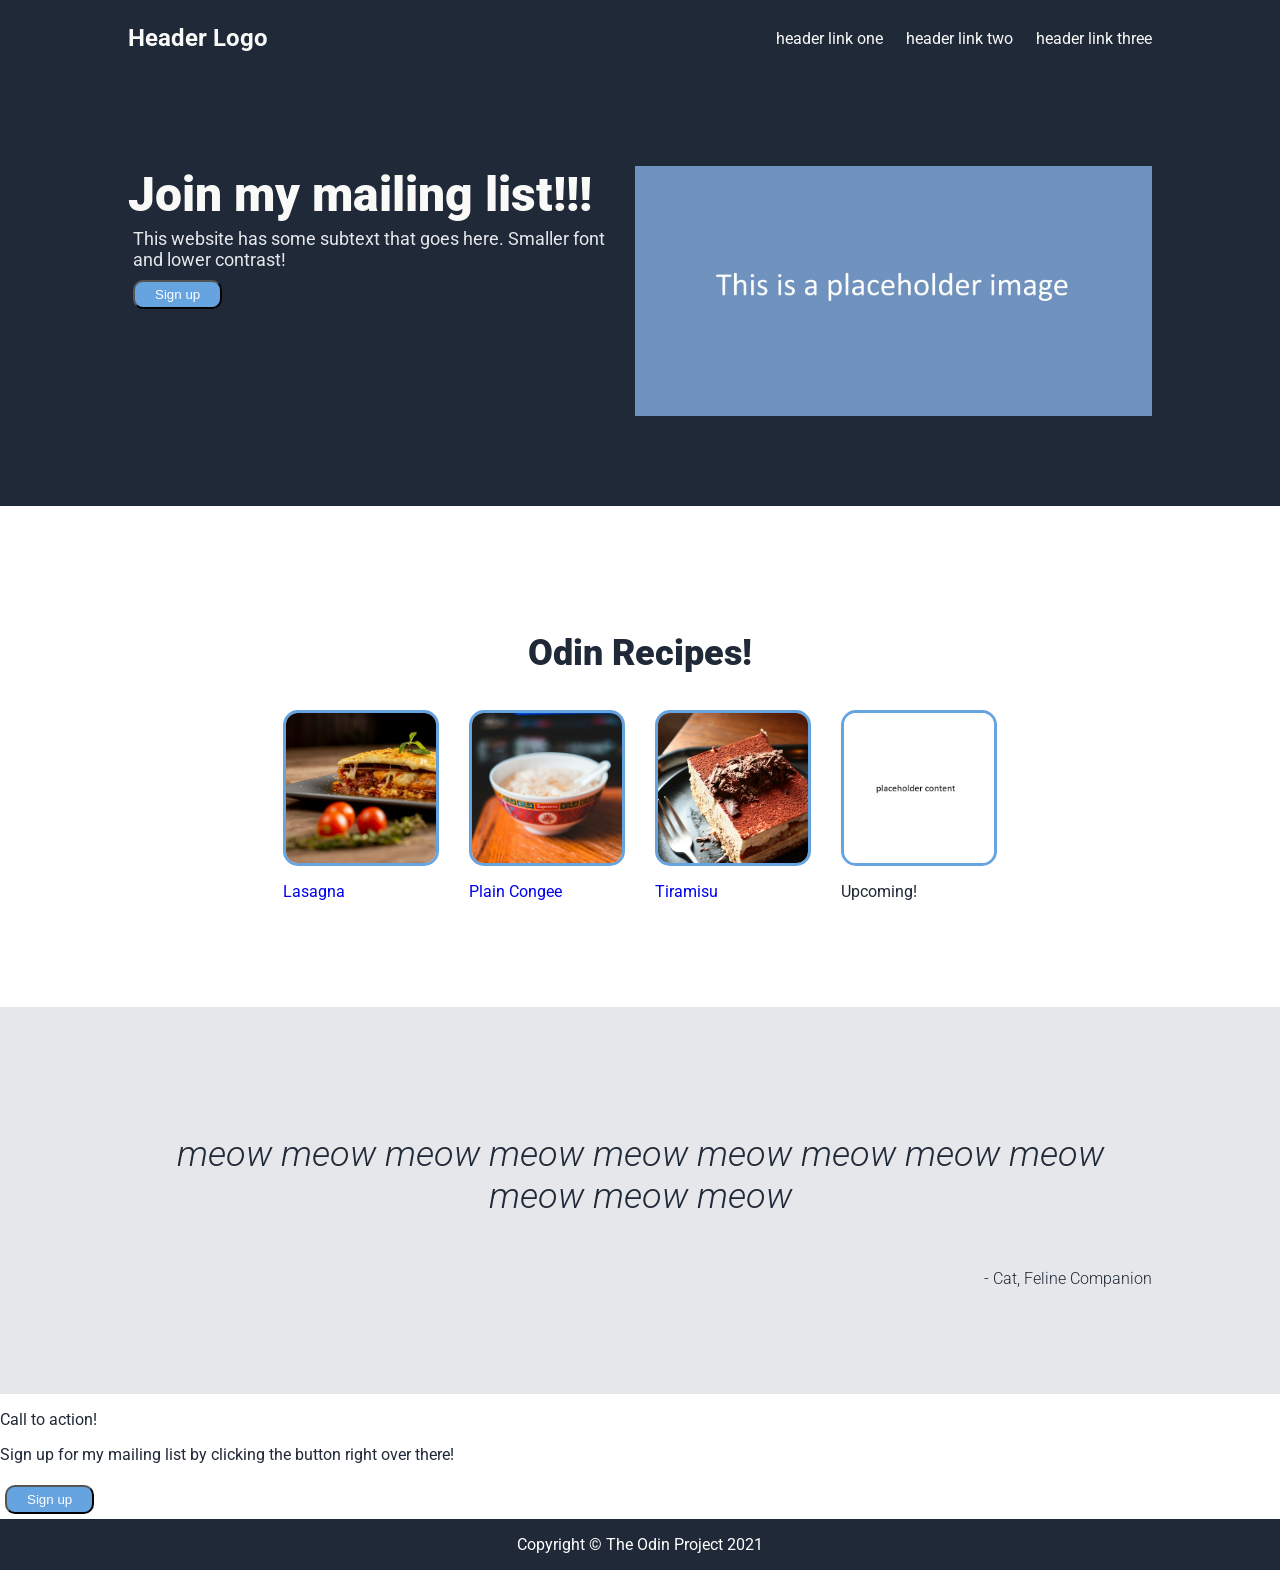
==== index.html @ 121e1ec6 "Merge branch 'develop' into ui/landing-page/footer" ====
<!DOCTYPE html>
<html lang="en">
    <head>
        <meta charset="UTF-8">
        <title>Recipe Collection</title>
        <meta name="viewport" content="width=device-width, initial-scale=1.0">
        <link rel="stylesheet" href="styles.css">
    </head>
    <body>
        <header>
            <div class="container">
                <p id="logo">Header Logo</p>
                <ul class="links">
                    <li>header link one</li>
                    <li>header link two</li>
                    <li>header link three</li>
                </ul>
            </div>
        </header>

        <div class="hero-1">
            <div class="container">
                <div>
                    <p class="hero-main">Join my mailing list!!!</p>
                    <p class="hero-subtext">This website has some subtext that goes here. Smaller font and lower contrast!</p>
                    <button class="signup">Sign up</button>
                </div>
                <img class="long" src="resources/placeholder_long.jpg">
            </div>
        </div>

        <div class="hero-2">
            <div class="container horizont">
                <p id="info-heading">Odin Recipes!</p>
                <div class="container fit">
                    <div class="info-box">
                        <img class="square" src="resources/joe-boshra-lasagna.jpg">
                        <p><a href="recipes/lasagna.html">Lasagna</a></p>
                    </div>
                    <div class="info-box">
                        <img class="square" src="resources/erik-mclean-congee.jpg">
                        <p><a href="recipes/congee.html">Plain Congee</a></p>
                    </div>
                    <div class="info-box">
                        <img class="square" src="resources/jay-tiramisu.jpg">
                        <p><a href="recipes/tiramisu.html">Tiramisu</a></p>
                    </div>
                    <div class="info-box">
                        <img class="square" src="resources/placeholder_square.jpg">
                        <p><a>Upcoming!</a></p>
                    </div>
                </div>
            </div>
        </div>

        <div class="quote-container">
            <div class="container horizont">
                <p class="quote">meow meow meow meow meow meow meow meow meow meow meow meow</p>
                <p class="source">- Cat, Feline Companion</p>
            </div>
        </div>
        
        <div class="action-container">
            <p>Call to action!</p>
            <p>Sign up for my mailing list by clicking the button right over there!</p>
            <button class="signup">Sign up</button>
        </div>

        <footer>
            <div class="container middle footer-text">
                <p>Copyright &copy; The Odin Project 2021</p>
            </div>
        </footer>
    </body>
</html>
---- styles.css ----
@import url('https://fonts.googleapis.com/css2?family=Roboto&display=swap');

/* Universal */
p, ul.links {
    font-family: Roboto, Arial, Helvetica, sans-serif;
    color: #1F2937;
}

body {
    display: flex;
    flex-direction: column;
    width: 100%;
    margin: 0;
}

.container {
    display: flex;
    width: 80%;
    justify-content: space-between;
}

/* Header */
header {
    display: flex;
    flex-direction: row;
    background: #1F2937;
    justify-content: center;
}

p#logo {
    color: #F9FAF8;
    font-size: 24px;
    font-weight: bolder;
    white-space: nowrap;
}

ul.links {
    list-style-type: none;
    text-decoration: none;
    display: flex;
    flex-direction: row;
    justify-content: right;
    align-items: center;
    width: fit-content;
}

li {
    color: #F9FAF8;
    width:fit-content;
    white-space: nowrap;
    padding-left: 7%;
}

/* Hero section 1 */
div.hero-1 {
    display: flex;
    align-content: center;
    justify-content: center;
    background: #1F2937;
    padding: 90px 0px;
}

p.hero-main {
    color: #F9FAF8;
    font-size: 48px;
    font-weight: 900;
    margin: 0;
}

p.hero-subtext {
    color: #E5E7EB;
    font-size: 18px;
    margin: 5px;
}

img.long {
    height: 250px;
    width: auto;
}

button.signup {
    background: #65a4e0;
    color: white;
    padding: 5px 20px;
    border-radius: 10px;
    margin: 5px;
}

/* Hero section 2 */
div.hero-2 {
    display: flex;
    align-content: center;
    justify-content: center;
    padding: 90px 0px;
}

.horizont {
    flex-direction: column;
}

.fit {
    width: 100%;
    justify-content: center;
}

.info-box {
    display: flex;
    flex-direction: column;
    justify-content: center;
    padding: 0px 15px;
}

p#info-heading {
    font-size: 36px;
    color: #1F2937;
    font-weight: 900;
    text-align: center;
}

.info-links {
    list-style-type: none;
    text-decoration: none;
    display: flex;
    /* flex-direction: row; */
    /* justify-content: right;
    align-items: center;
    width: fit-content; */
}

.square {
    height: 150px;
    width: 150px;
    border-style: solid;
    border-color: #65a4e0;
    border-width: 3px;
    border-radius: 15px;
    /* margin: 20px; */
}

img.square {
    object-fit: cover;
    object-position: center;
}

p > a {
    display: flex;
    align-items: end;
    text-decoration: none;
    text-align: right;
}

/* Quote section */
div.quote-container {
    display: flex;
    align-content: center;
    justify-content: center;
    background: #E5E7EB;
    padding: 90px 0px;
}

.quote {
    font-style: italic;
    font-size: 36px;
    font-weight: 300;
    text-align: center;
}
.source {
    text-align: right;
    font-weight: 300;
}

/* Footer section */
footer {
    display: flex;
    justify-content: center;
    background: #1F2937;
}

.footer-text > p {
    color: white
}

.middle {
    justify-content: center;
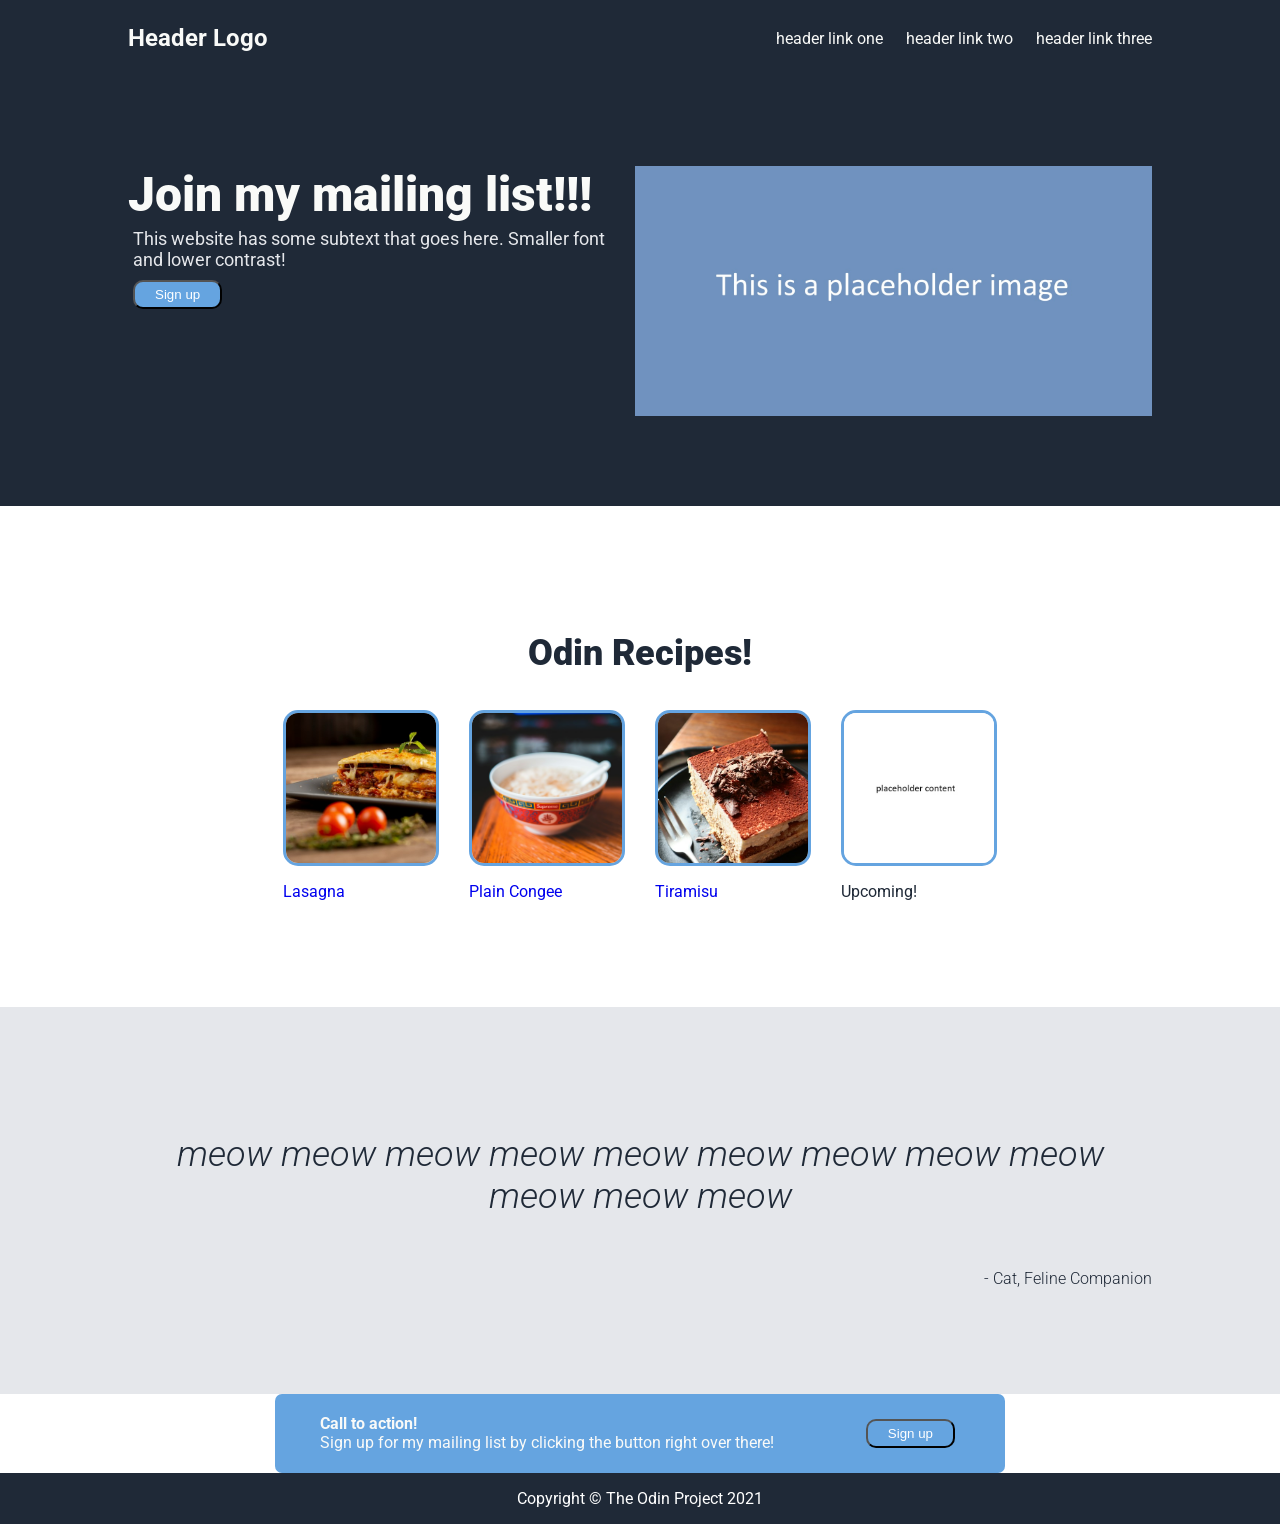
==== commit 1c59ba95: "Merge branch 'develop' into ui/landing-page/call-to-action" ====
--- a/index.html
+++ b/index.html
@@ -61,9 +61,13 @@
         </div>
         
         <div class="action-container">
-            <p>Call to action!</p>
-            <p>Sign up for my mailing list by clicking the button right over there!</p>
-            <button class="signup">Sign up</button>
+            <div class="container action-box">
+                <div>
+                    <p class="action-header">Call to action!</p>
+                    <p class="action-text">Sign up for my mailing list by clicking the button right over there!</p>
+                </div>
+                <button class="signup">Sign up</button>
+            </div>
         </div>
 
         <footer>
--- a/styles.css
+++ b/styles.css
@@ -169,6 +169,30 @@
     font-weight: 300;
 }
 
+/* Call to action section */
+.action-container {
+    display:flex;
+    justify-content: center;
+} 
+
+.action-box {
+    background: #65a4e0;
+    max-width: 50%;
+    border-radius: 7px;
+    padding: 20px 45px;
+}
+
+.action-header {
+    font-weight: bold;
+    color: #F9FAF8;
+    margin: 0;
+}
+
+.action-text {
+    color: #F9FAF8;
+    margin: 0;
+}
+
 /* Footer section */
 footer {
     display: flex;
@@ -182,4 +206,4 @@
 
 .middle {
     justify-content: center;
- + 
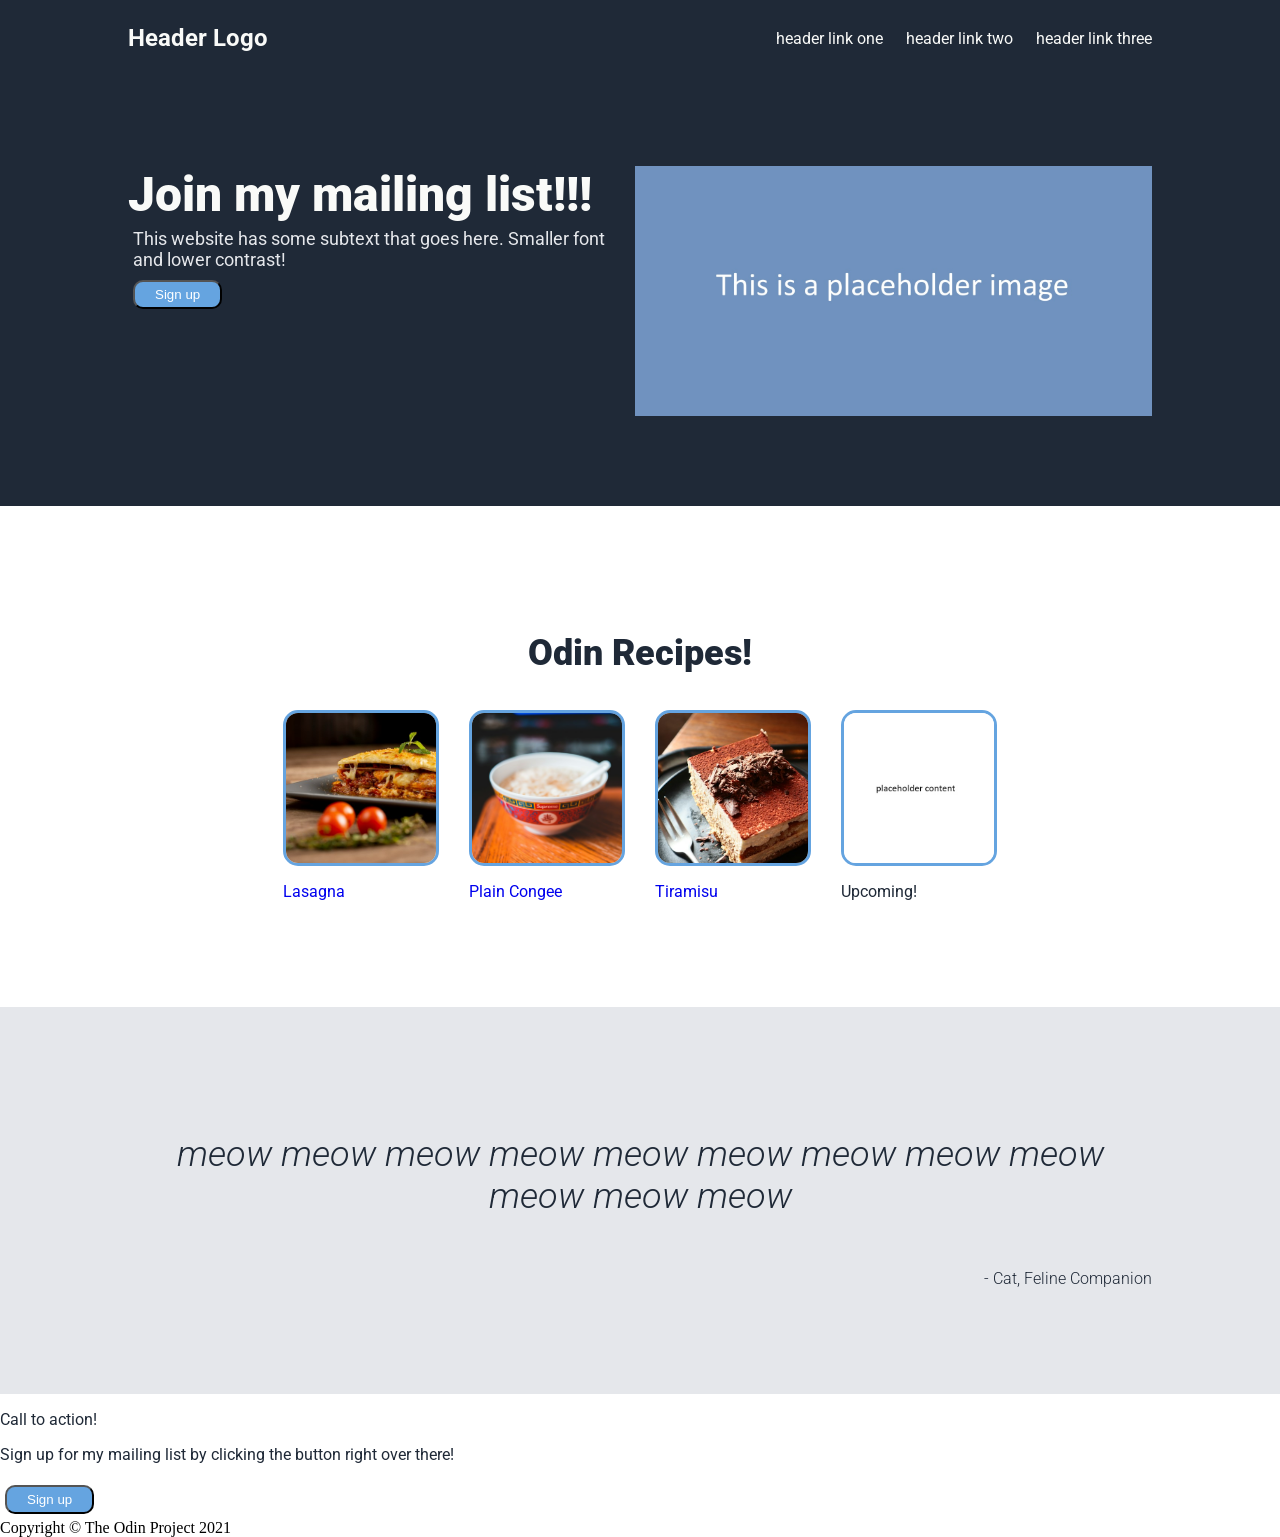
==== commit 61d15c54: "Merge branch 'ui/landing-page/quote' into develop" ====
--- a/index.html
+++ b/index.html
@@ -61,19 +61,13 @@
         </div>
         
         <div class="action-container">
-            <div class="container action-box">
-                <div>
-                    <p class="action-header">Call to action!</p>
-                    <p class="action-text">Sign up for my mailing list by clicking the button right over there!</p>
-                </div>
-                <button class="signup">Sign up</button>
-            </div>
+            <p>Call to action!</p>
+            <p>Sign up for my mailing list by clicking the button right over there!</p>
+            <button class="signup">Sign up</button>
         </div>
 
         <footer>
-            <div class="container middle footer-text">
-                <p>Copyright &copy; The Odin Project 2021</p>
-            </div>
+            Copyright &copy; The Odin Project 2021
         </footer>
     </body>
 </html>
--- a/styles.css
+++ b/styles.css
@@ -167,43 +167,4 @@
 .source {
     text-align: right;
     font-weight: 300;
-}
-
-/* Call to action section */
-.action-container {
-    display:flex;
-    justify-content: center;
-} 
-
-.action-box {
-    background: #65a4e0;
-    max-width: 50%;
-    border-radius: 7px;
-    padding: 20px 45px;
-}
-
-.action-header {
-    font-weight: bold;
-    color: #F9FAF8;
-    margin: 0;
-}
-
-.action-text {
-    color: #F9FAF8;
-    margin: 0;
-}
-
-/* Footer section */
-footer {
-    display: flex;
-    justify-content: center;
-    background: #1F2937;
-}
-
-.footer-text > p {
-    color: white
-}
-
-.middle {
-    justify-content: center;
- 
+}
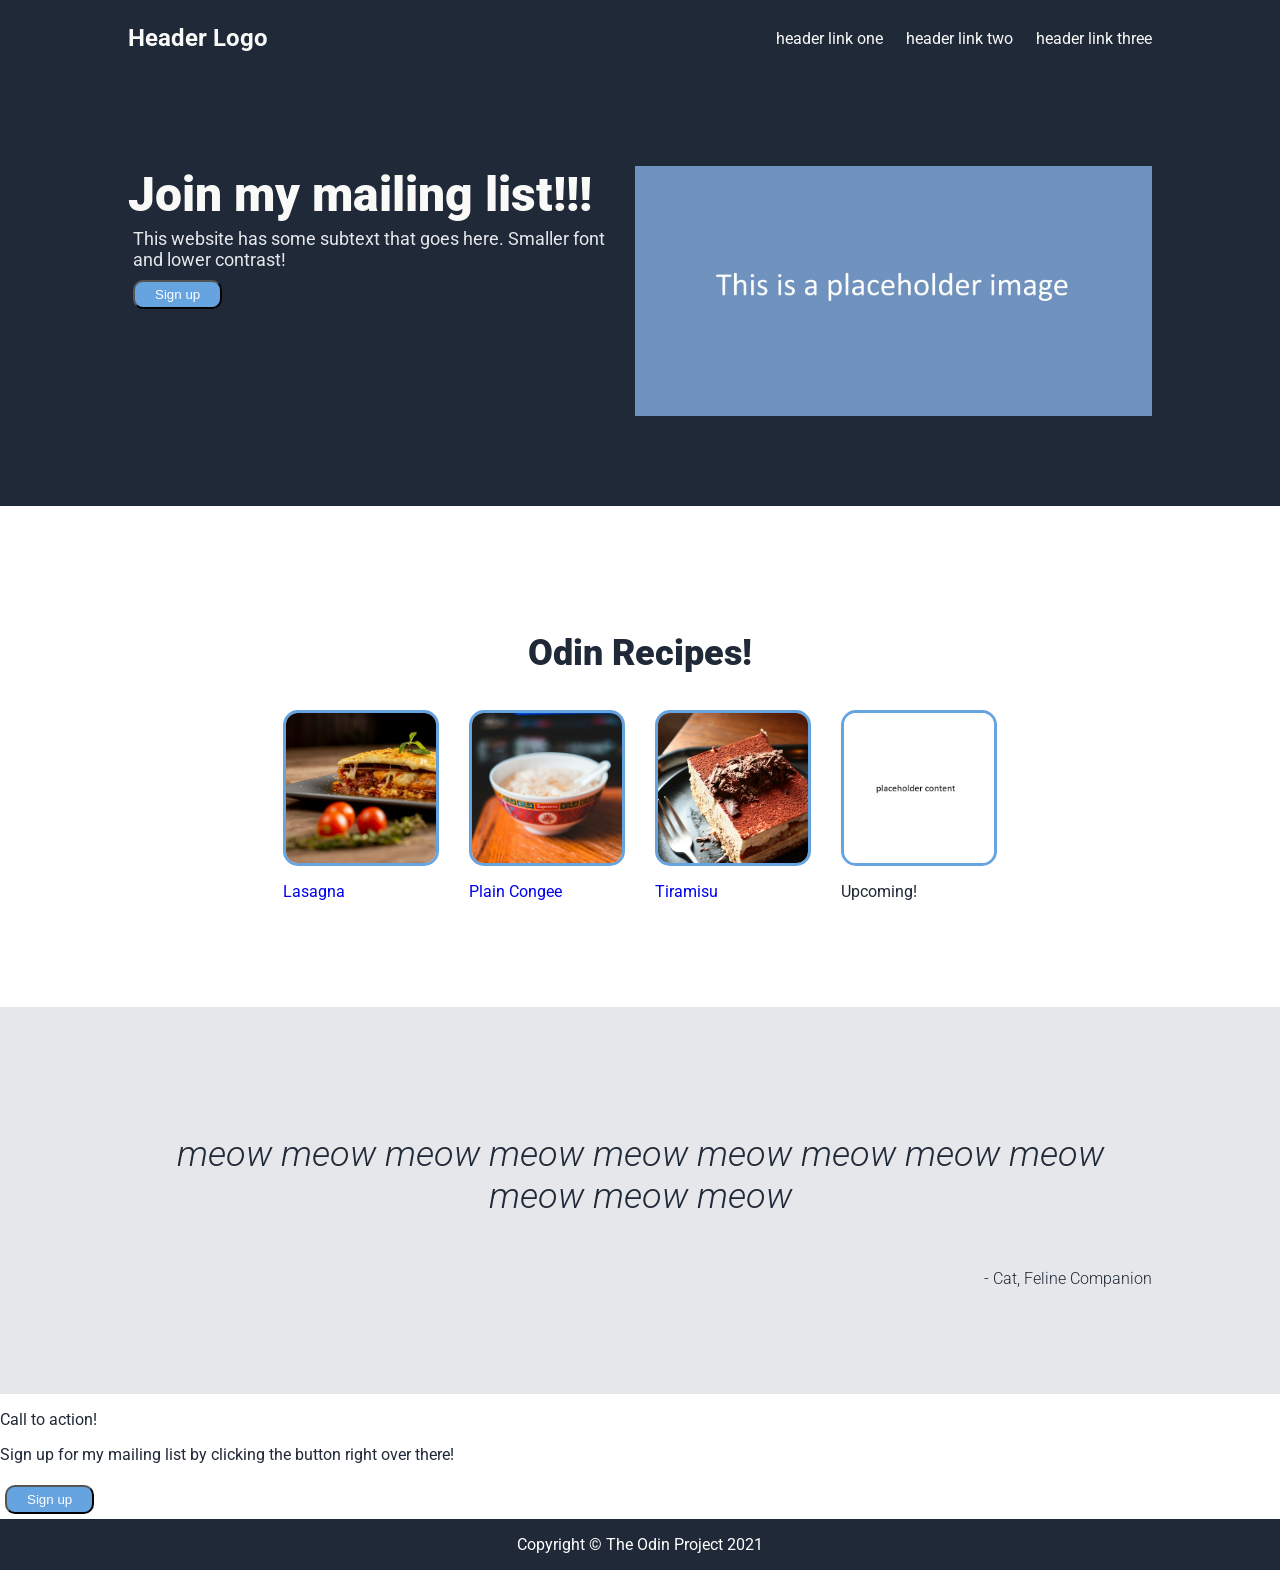
==== commit faad61ee: "Add footer alignment, background colour, text colour" ====
--- a/index.html
+++ b/index.html
@@ -67,7 +67,9 @@
         </div>
 
         <footer>
-            Copyright &copy; The Odin Project 2021
+            <div class="container middle footer-text">
+                <p>Copyright &copy; The Odin Project 2021</p>
+            </div>
         </footer>
     </body>
 </html>
--- a/styles.css
+++ b/styles.css
@@ -167,4 +167,19 @@
 .source {
     text-align: right;
     font-weight: 300;
+}
+
+/* Footer section */
+footer {
+    display: flex;
+    justify-content: center;
+    background: #1F2937;
+}
+
+.footer-text > p {
+    color: white
+}
+
+.middle {
+    justify-content: center;
 }
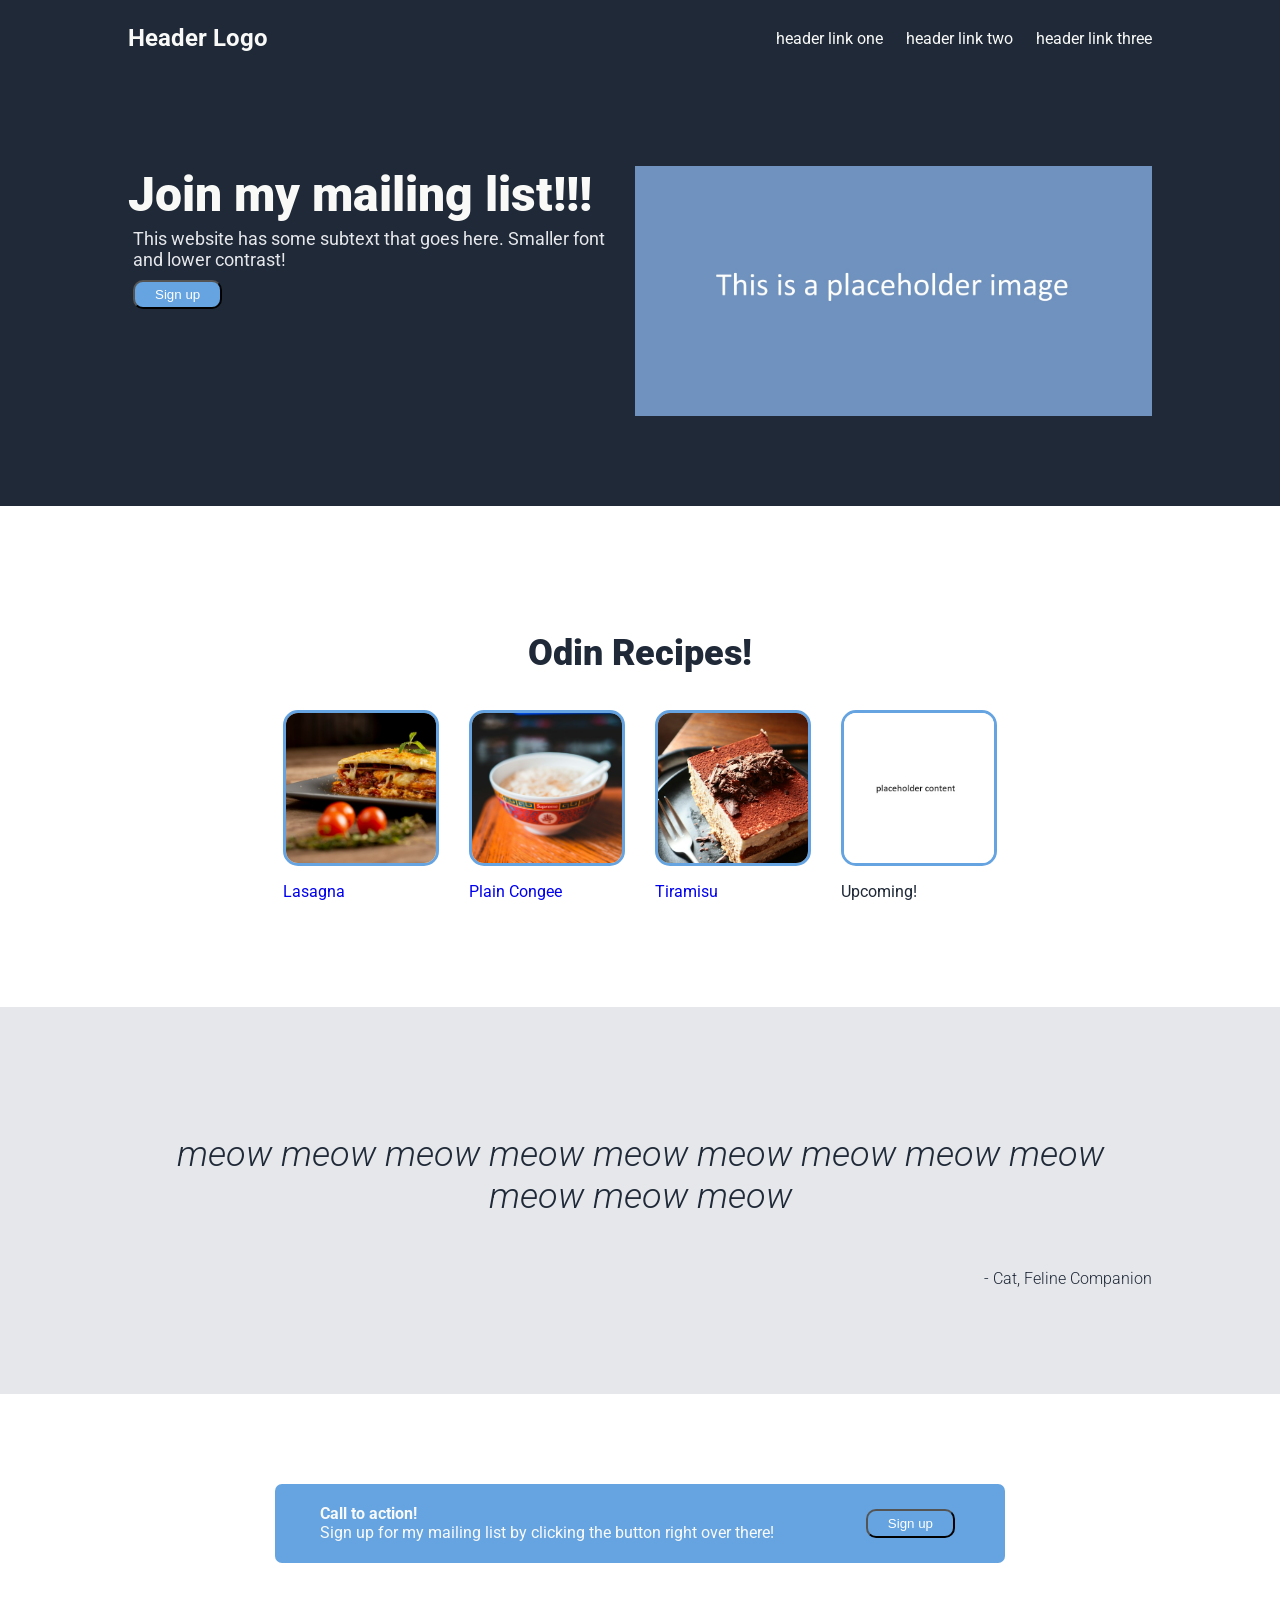
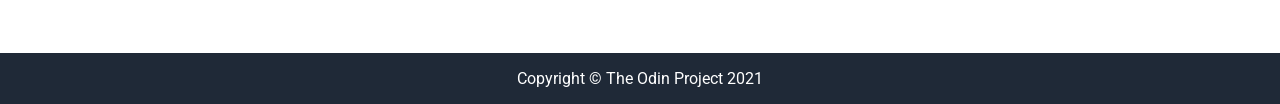
==== commit 0bcc1a6b: "Add box styling to call to action section" ====
--- a/index.html
+++ b/index.html
@@ -61,9 +61,13 @@
         </div>
         
         <div class="action-container">
-            <p>Call to action!</p>
-            <p>Sign up for my mailing list by clicking the button right over there!</p>
-            <button class="signup">Sign up</button>
+            <div class="container action-box">
+                <div>
+                    <p class="action-header">Call to action!</p>
+                    <p class="action-text">Sign up for my mailing list by clicking the button right over there!</p>
+                </div>
+                <button class="signup">Sign up</button>
+            </div>
         </div>
 
         <footer>
--- a/styles.css
+++ b/styles.css
@@ -169,6 +169,31 @@
     font-weight: 300;
 }
 
+/* Call to action section */
+.action-container {
+    display:flex;
+    justify-content: center;
+    padding: 90px 0px;
+} 
+
+.action-box {
+    background: #65a4e0;
+    max-width: 50%;
+    border-radius: 7px;
+    padding: 20px 45px;
+}
+
+.action-header {
+    font-weight: bold;
+    color: #F9FAF8;
+    margin: 0;
+}
+
+.action-text {
+    color: #F9FAF8;
+    margin: 0;
+}
+
 /* Footer section */
 footer {
     display: flex;
@@ -182,4 +207,4 @@
 
 .middle {
     justify-content: center;
-}+}
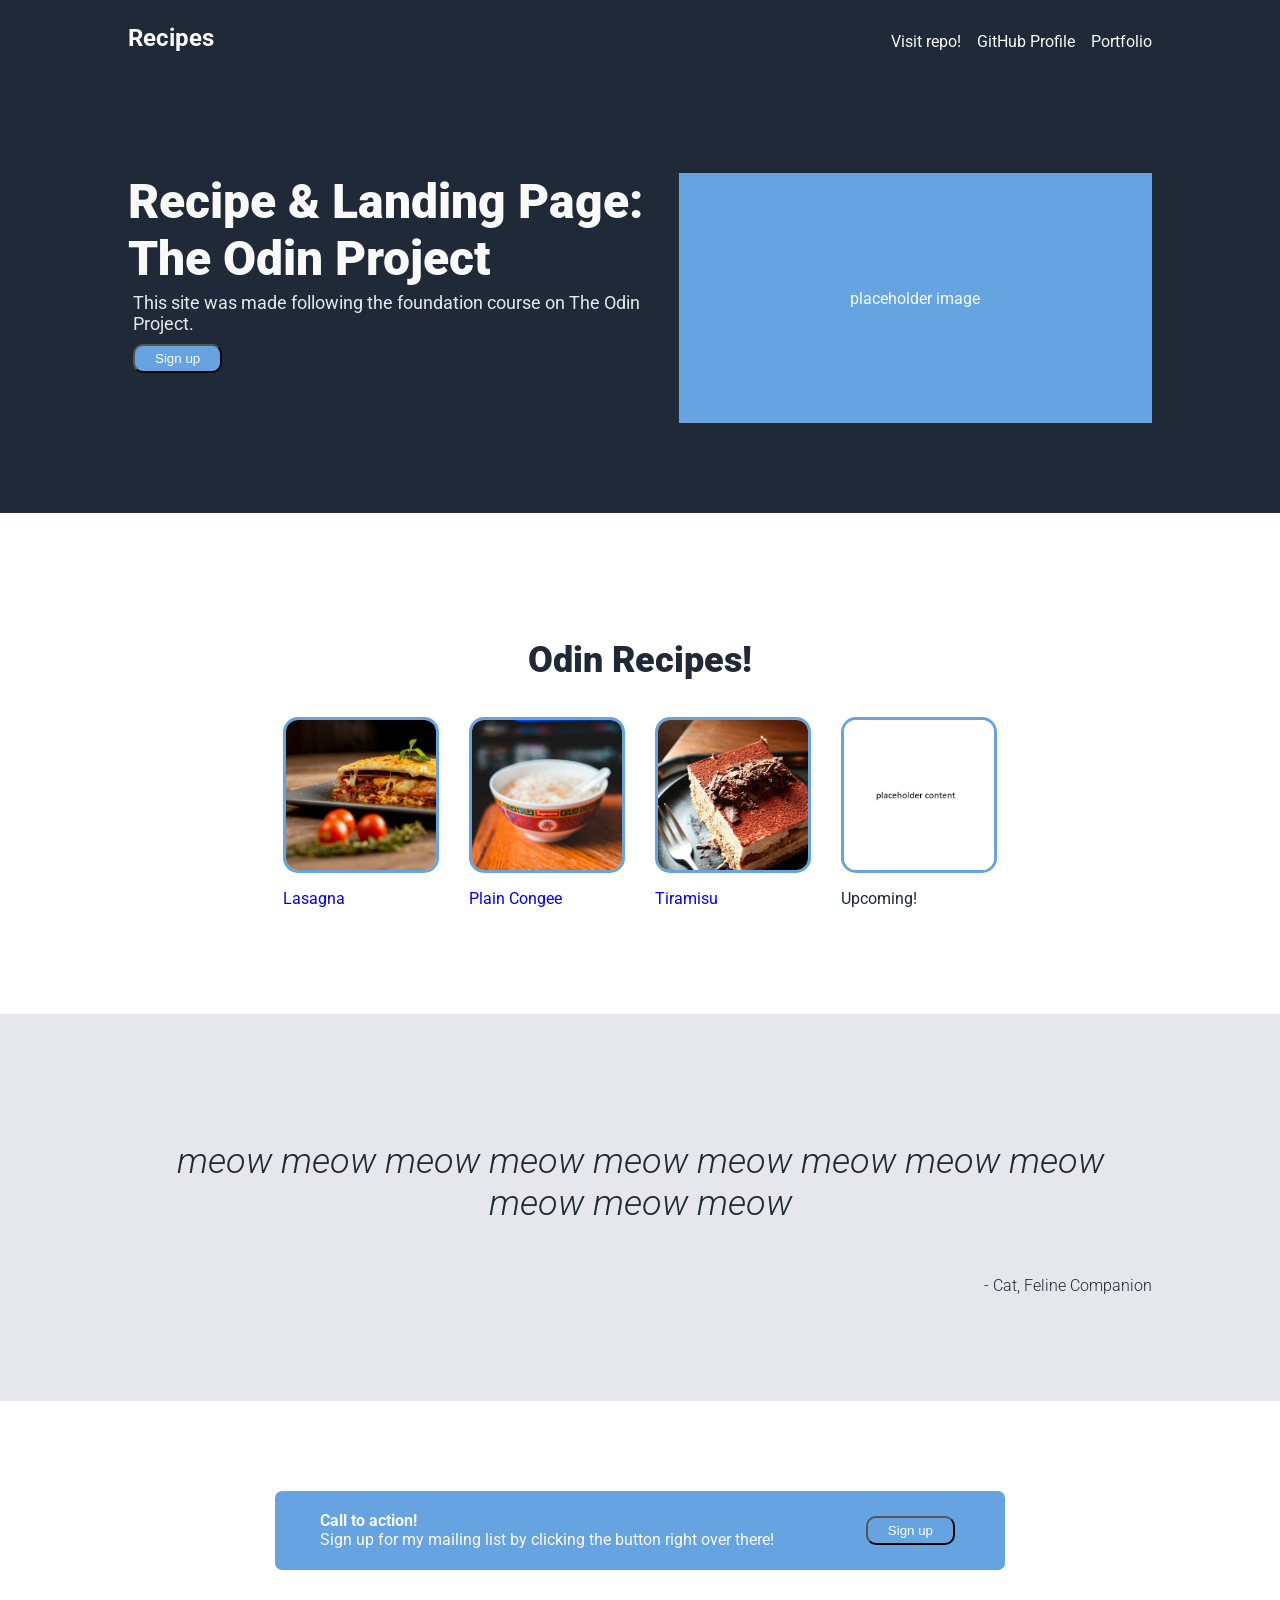
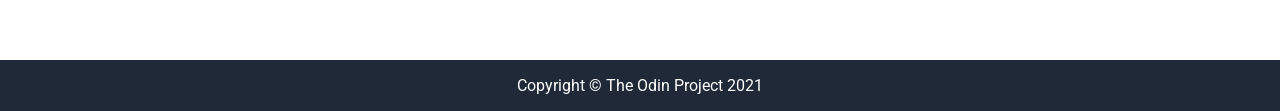
==== commit 3690a0a3: "Replace placeholder content in header and hero section, Update placeholder image to container" ====
--- a/index.html
+++ b/index.html
@@ -9,11 +9,11 @@
     <body>
         <header>
             <div class="container">
-                <p id="logo">Header Logo</p>
+                <p id="logo">Recipes</p>
                 <ul class="links">
-                    <li>header link one</li>
-                    <li>header link two</li>
-                    <li>header link three</li>
+                    <li><p><a href="https://github.com/skinnyfrit/odin-recipes/">Visit repo!</a></p></li>
+                    <li><p><a href="https://github.com/skinnyfrit/">GitHub Profile</a></p></li>
+                    <li><p><a href="https://skinnyfrit.github.io/">Portfolio</a></p></li>
                 </ul>
             </div>
         </header>
@@ -21,11 +21,12 @@
         <div class="hero-1">
             <div class="container">
                 <div>
-                    <p class="hero-main">Join my mailing list!!!</p>
-                    <p class="hero-subtext">This website has some subtext that goes here. Smaller font and lower contrast!</p>
+                    <p class="hero-main">Recipe & Landing Page:<br>The Odin Project</p>
+                    <p class="hero-subtext">This site was made following the foundation course on The Odin Project.</p>
                     <button class="signup">Sign up</button>
                 </div>
-                <img class="long" src="resources/placeholder_long.jpg">
+                <div class="long"><p>placeholder image</p></div>
+                <!-- <img class="long" src="resources/placeholder_long.jpg"> -->
             </div>
         </div>
 
--- a/styles.css
+++ b/styles.css
@@ -45,10 +45,13 @@
 }
 
 li {
-    color: #F9FAF8;
     width:fit-content;
     white-space: nowrap;
     padding-left: 7%;
+}
+
+li > p > a {
+    color: #F9FAF8;
 }
 
 /* Hero section 1 */
@@ -73,9 +76,17 @@
     margin: 5px;
 }
 
-img.long {
+.long {
     height: 250px;
-    width: auto;
+    width: 500px;
+    display: flex;
+    justify-content: center;
+    align-items: center;
+    background: #65a4e0;
+}
+
+.long > p {
+    color: #F9FAF8;
 }
 
 button.signup {
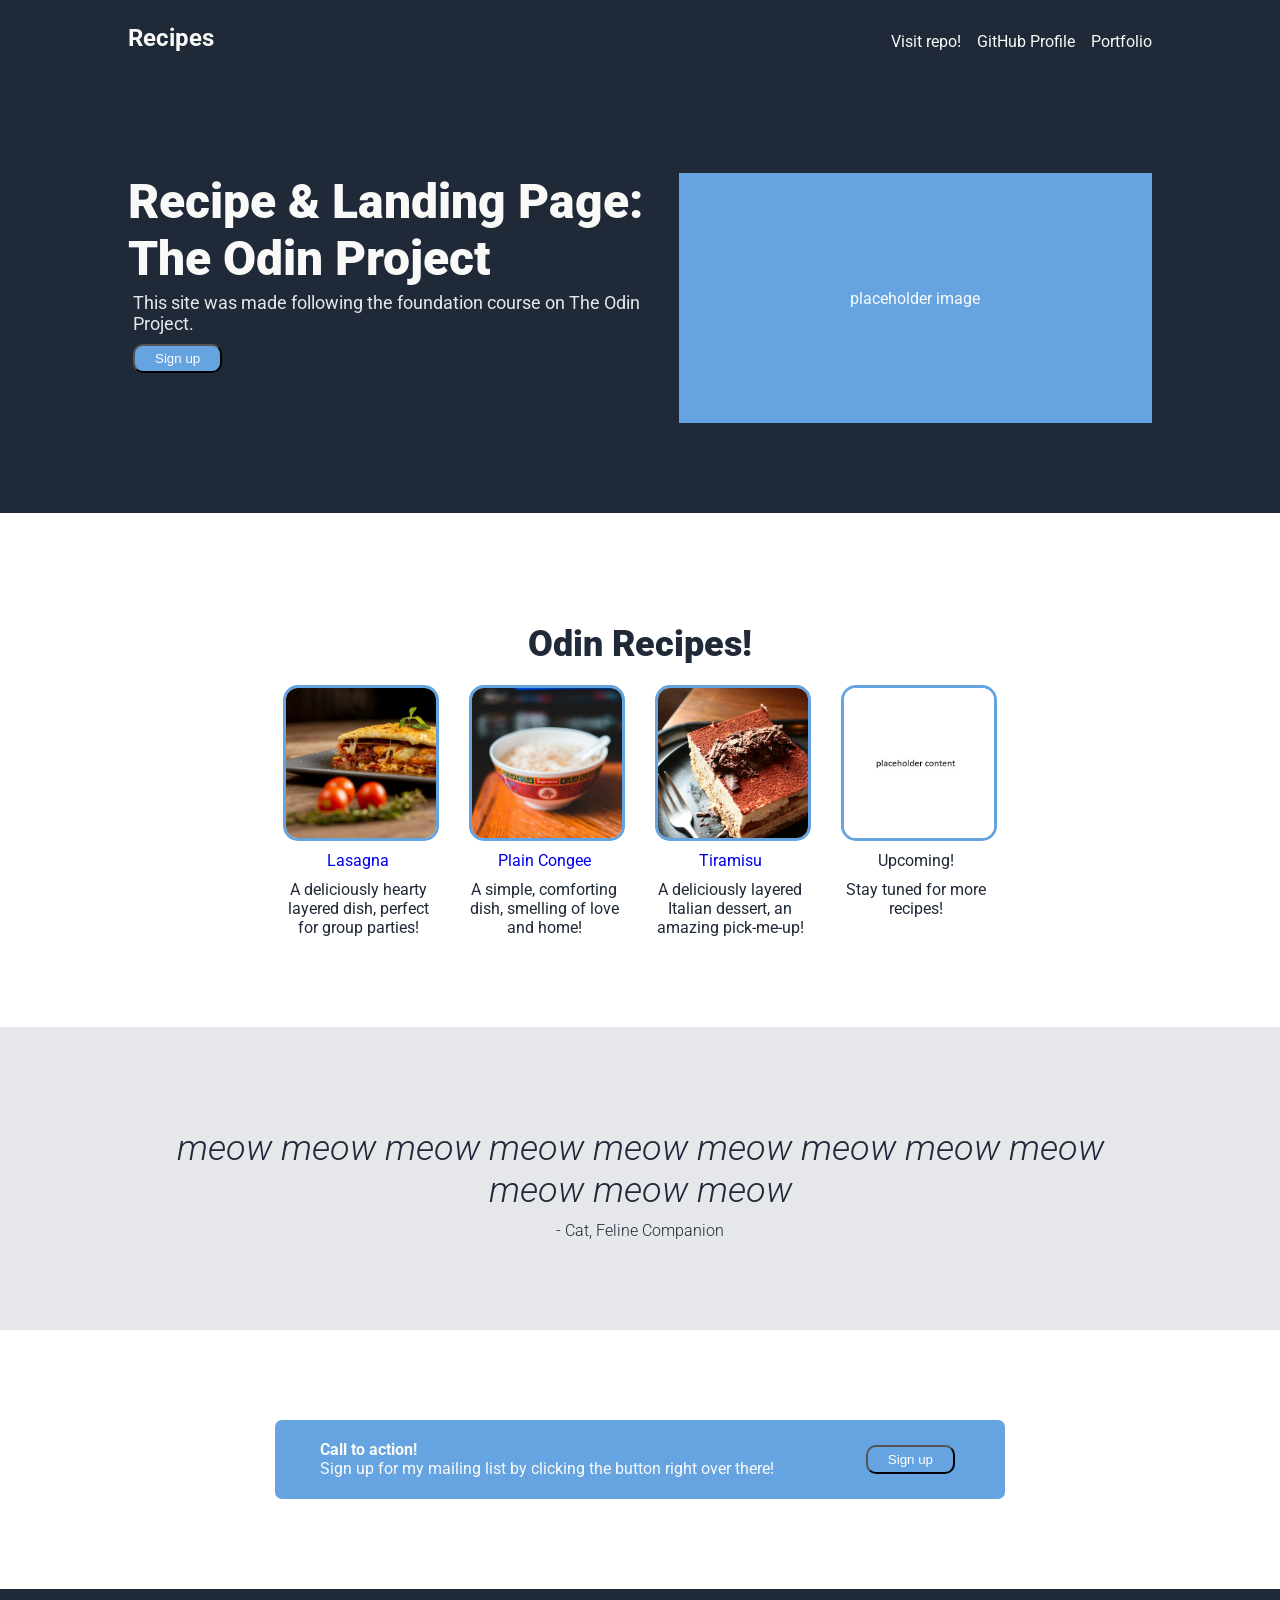
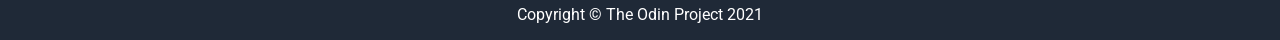
==== commit fa9a6cbe: "Replace placeholder text, Center section 2 link and text" ====
--- a/index.html
+++ b/index.html
@@ -36,19 +36,31 @@
                 <div class="container fit">
                     <div class="info-box">
                         <img class="square" src="resources/joe-boshra-lasagna.jpg">
-                        <p><a href="recipes/lasagna.html">Lasagna</a></p>
+                        <div class="horizont">
+                            <p><a href="recipes/lasagna.html">Lasagna</a></p>
+                            <p>A deliciously hearty layered dish, perfect for group parties!</p>
+                        </div>
                     </div>
                     <div class="info-box">
                         <img class="square" src="resources/erik-mclean-congee.jpg">
-                        <p><a href="recipes/congee.html">Plain Congee</a></p>
+                        <div class="horizont">
+                            <p><a href="recipes/congee.html">Plain Congee</a></p>
+                            <p>A simple, comforting dish, smelling of love and home!</p>
+                        </div>
                     </div>
                     <div class="info-box">
                         <img class="square" src="resources/jay-tiramisu.jpg">
-                        <p><a href="recipes/tiramisu.html">Tiramisu</a></p>
+                        <div class="horizont">
+                            <p><a href="recipes/tiramisu.html">Tiramisu</a></p>
+                            <p>A deliciously layered Italian dessert, an amazing pick-me-up!</p>
+                        </div>
                     </div>
                     <div class="info-box">
                         <img class="square" src="resources/placeholder_square.jpg">
-                        <p><a>Upcoming!</a></p>
+                        <div class="horizont">
+                            <p><a>Upcoming!</a></p>
+                            <p>Stay tuned for more recipes!</p>
+                        </div>
                     </div>
                 </div>
             </div>
--- a/styles.css
+++ b/styles.css
@@ -51,6 +51,7 @@
 }
 
 li > p > a {
+    text-decoration: none;
     color: #F9FAF8;
 }
 
@@ -112,6 +113,7 @@
 .fit {
     width: 100%;
     justify-content: center;
+    align-items: flex-start;    
 }
 
 .info-box {
@@ -119,6 +121,12 @@
     flex-direction: column;
     justify-content: center;
     padding: 0px 15px;
+}
+
+.info-box > .horizont {
+    display: flex;
+    flex-direction: column;
+    max-width: 150px;
 }
 
 p#info-heading {
@@ -126,16 +134,7 @@
     color: #1F2937;
     font-weight: 900;
     text-align: center;
-}
-
-.info-links {
-    list-style-type: none;
-    text-decoration: none;
-    display: flex;
-    /* flex-direction: row; */
-    /* justify-content: right;
-    align-items: center;
-    width: fit-content; */
+    margin: 20px 0px;
 }
 
 .square {
@@ -153,11 +152,14 @@
     object-position: center;
 }
 
-p > a {
-    display: flex;
-    align-items: end;
+.horizont > p {
+    text-align: center;
+    margin: 10px 0px 0px 0px;
+}
+
+.horizont > p > a {
     text-decoration: none;
-    text-align: right;
+    margin: 10px 0px 0px 0px;
 }
 
 /* Quote section */
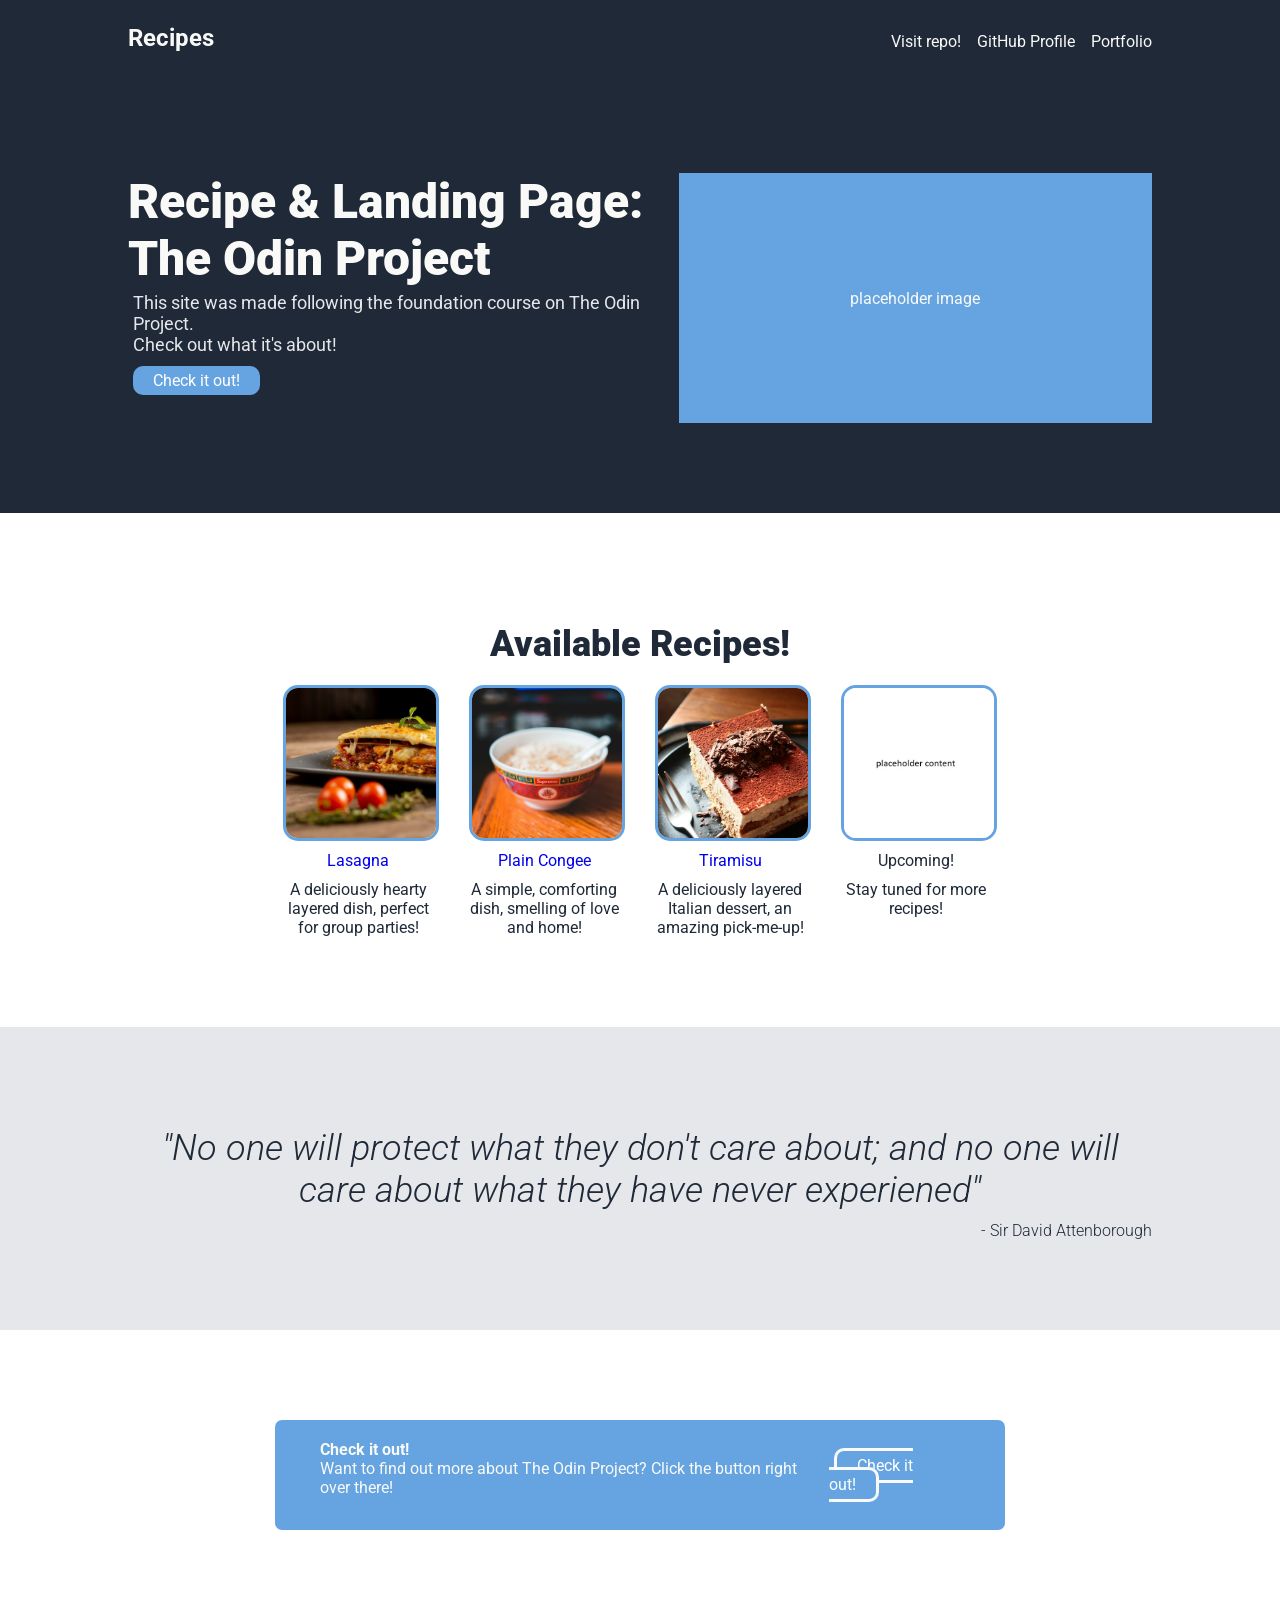
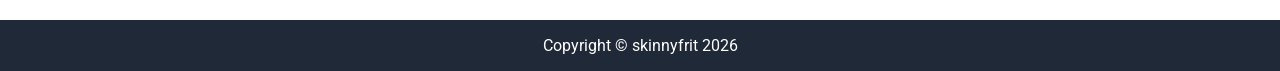
==== commit fcd337d0: "Update button styling, Change quote class to id, Replace more placeholder text" ====
--- a/index.html
+++ b/index.html
@@ -22,8 +22,11 @@
             <div class="container">
                 <div>
                     <p class="hero-main">Recipe & Landing Page:<br>The Odin Project</p>
-                    <p class="hero-subtext">This site was made following the foundation course on The Odin Project.</p>
-                    <button class="signup">Sign up</button>
+                    <p class="hero-subtext">
+                        This site was made following the foundation course on The Odin Project.
+                        <br>Check out what it's about!
+                    </p>
+                    <p><a href="https://www.theodinproject.com" class="button-signup">Check it out!</a></p>
                 </div>
                 <div class="long"><p>placeholder image</p></div>
                 <!-- <img class="long" src="resources/placeholder_long.jpg"> -->
@@ -32,7 +35,7 @@
 
         <div class="hero-2">
             <div class="container horizont">
-                <p id="info-heading">Odin Recipes!</p>
+                <p id="info-heading">Available Recipes!</p>
                 <div class="container fit">
                     <div class="info-box">
                         <img class="square" src="resources/joe-boshra-lasagna.jpg">
@@ -68,24 +71,24 @@
 
         <div class="quote-container">
             <div class="container horizont">
-                <p class="quote">meow meow meow meow meow meow meow meow meow meow meow meow</p>
-                <p class="source">- Cat, Feline Companion</p>
+                <p id="quote-text">"No one will protect what they don't care about; and no one will care about what they have never experiened"</p>
+                <p id="quote-source">- Sir David Attenborough</p>
             </div>
         </div>
         
         <div class="action-container">
             <div class="container action-box">
                 <div>
-                    <p class="action-header">Call to action!</p>
-                    <p class="action-text">Sign up for my mailing list by clicking the button right over there!</p>
+                    <p class="action-header">Check it out!</p>
+                    <p class="action-text">Want to find out more about The Odin Project? Click the button right over there!</p>
                 </div>
-                <button class="signup">Sign up</button>
+                <p><a href="https://www.theodinproject.com" class="button-signup">Check it out!</a></p>
             </div>
         </div>
 
         <footer>
             <div class="container middle footer-text">
-                <p>Copyright &copy; The Odin Project 2021</p>
+                <p>Copyright &copy; skinnyfrit 2026</p>
             </div>
         </footer>
     </body>
--- a/styles.css
+++ b/styles.css
@@ -90,12 +90,17 @@
     color: #F9FAF8;
 }
 
-button.signup {
+a.button-signup {
+    text-decoration: none;
     background: #65a4e0;
     color: white;
     padding: 5px 20px;
     border-radius: 10px;
+    border-color: #65a4e0;
     margin: 5px;
+    box-shadow: none;
+    outline: none;
+    cursor: pointer;
 }
 
 /* Hero section 2 */
@@ -171,13 +176,14 @@
     padding: 90px 0px;
 }
 
-.quote {
+#quote-text {
     font-style: italic;
     font-size: 36px;
     font-weight: 300;
     text-align: center;
 }
-.source {
+
+#quote-source {
     text-align: right;
     font-weight: 300;
 }
@@ -207,6 +213,11 @@
     margin: 0;
 }
 
+.action-box > p > a.button-signup {
+    border-style: solid;
+    border-color: #F9FAF8;
+}
+
 /* Footer section */
 footer {
     display: flex;
